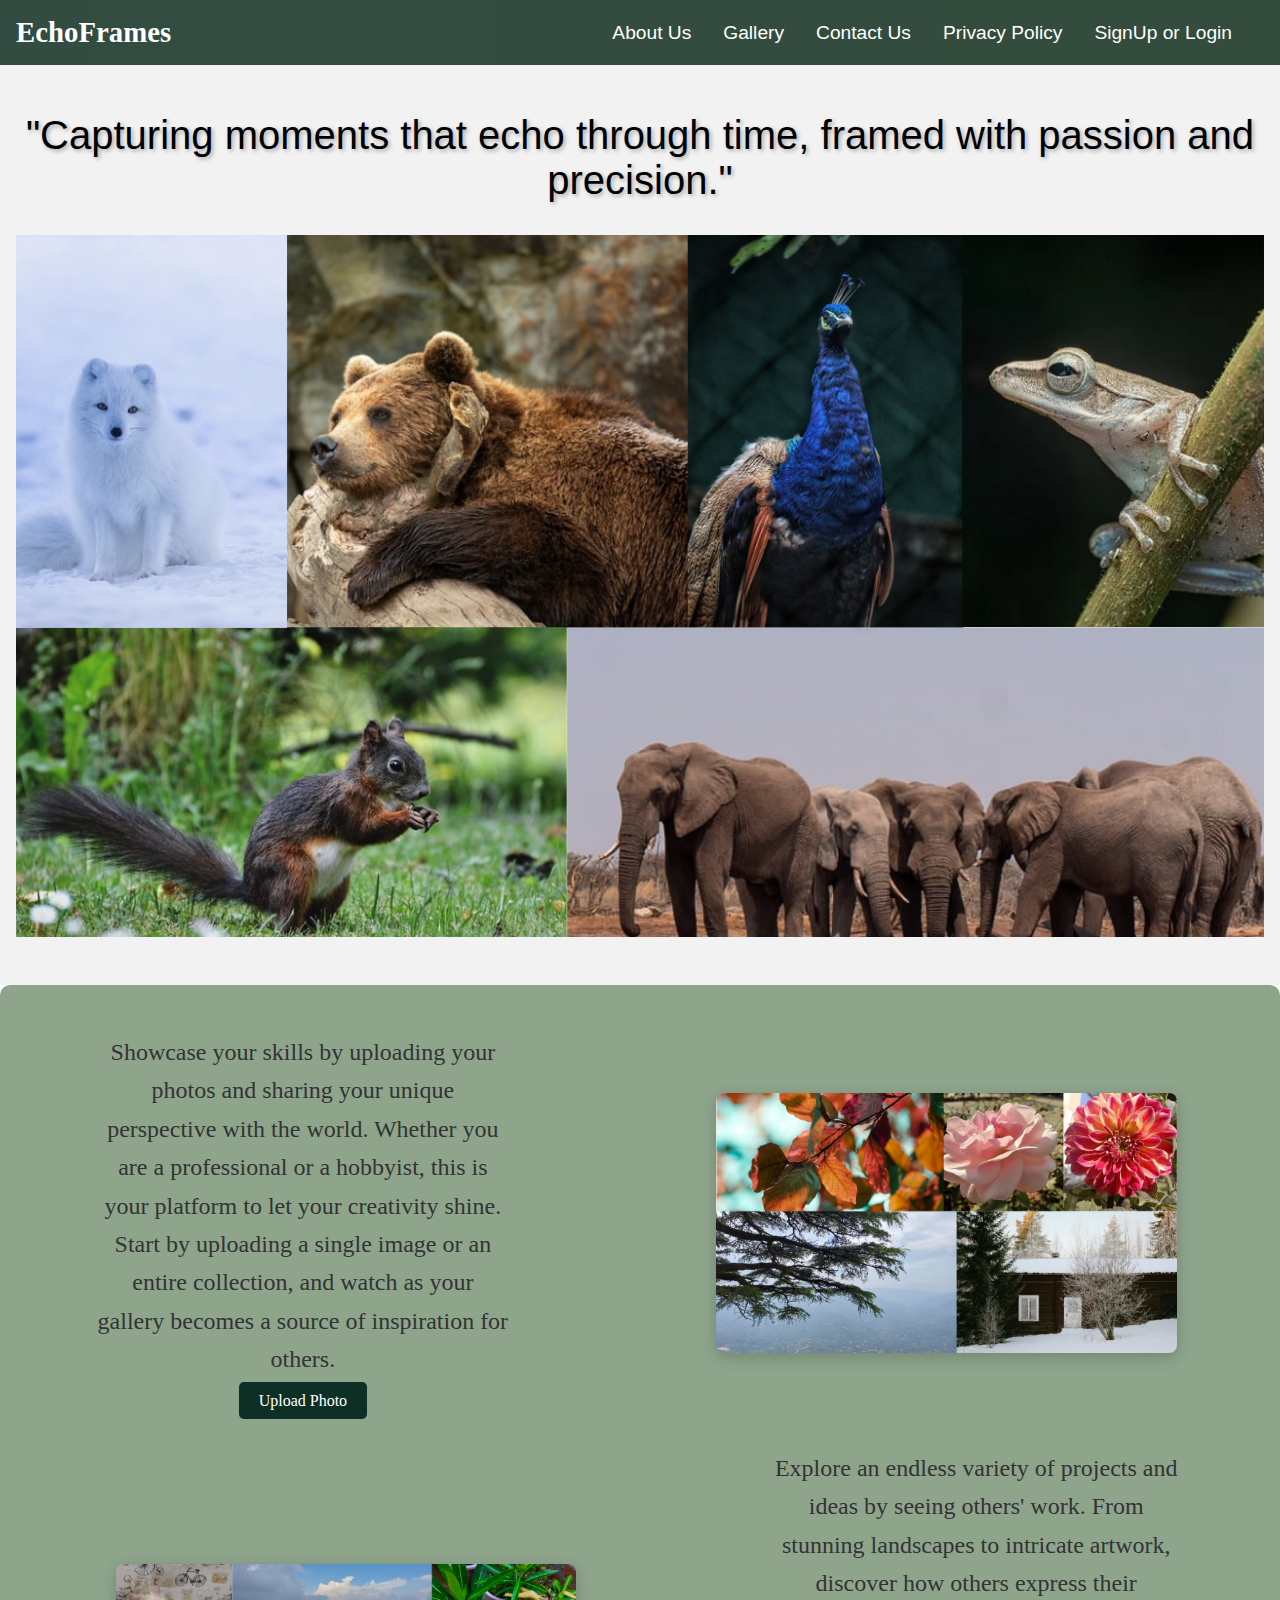
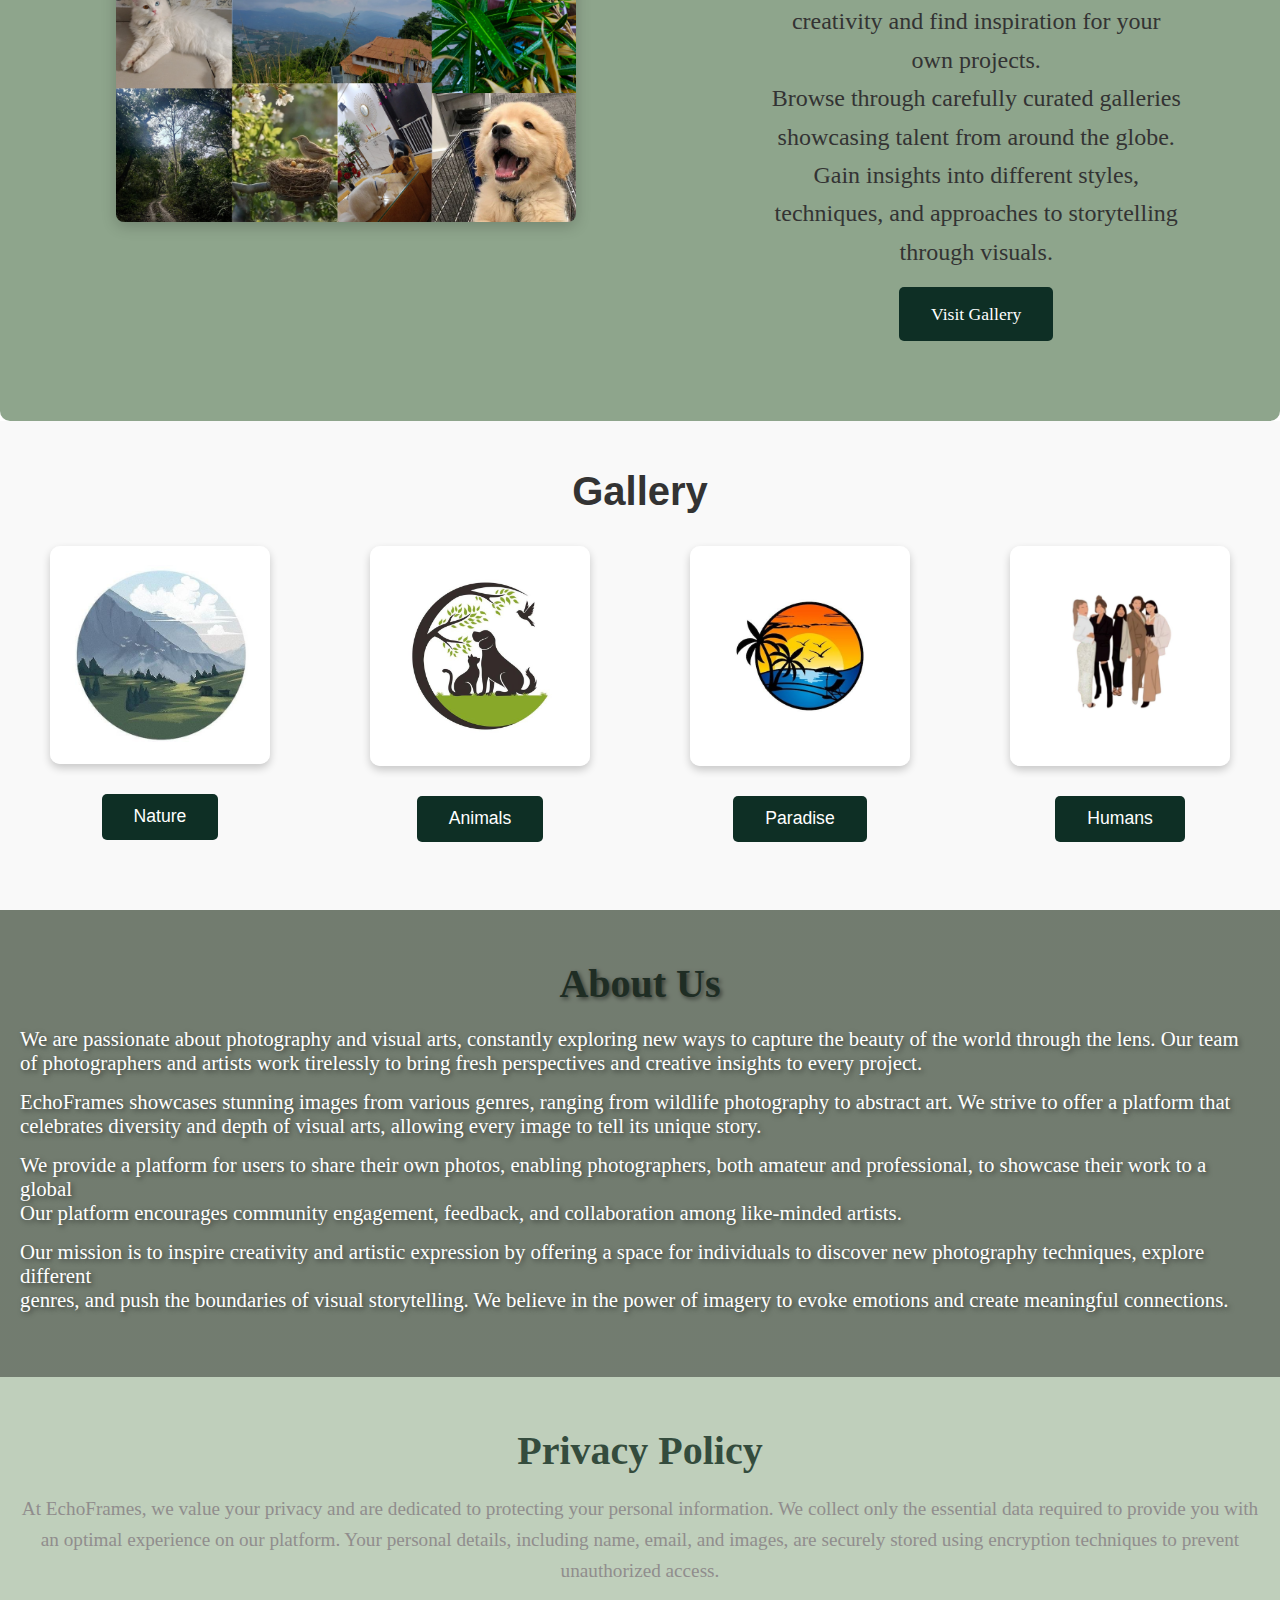
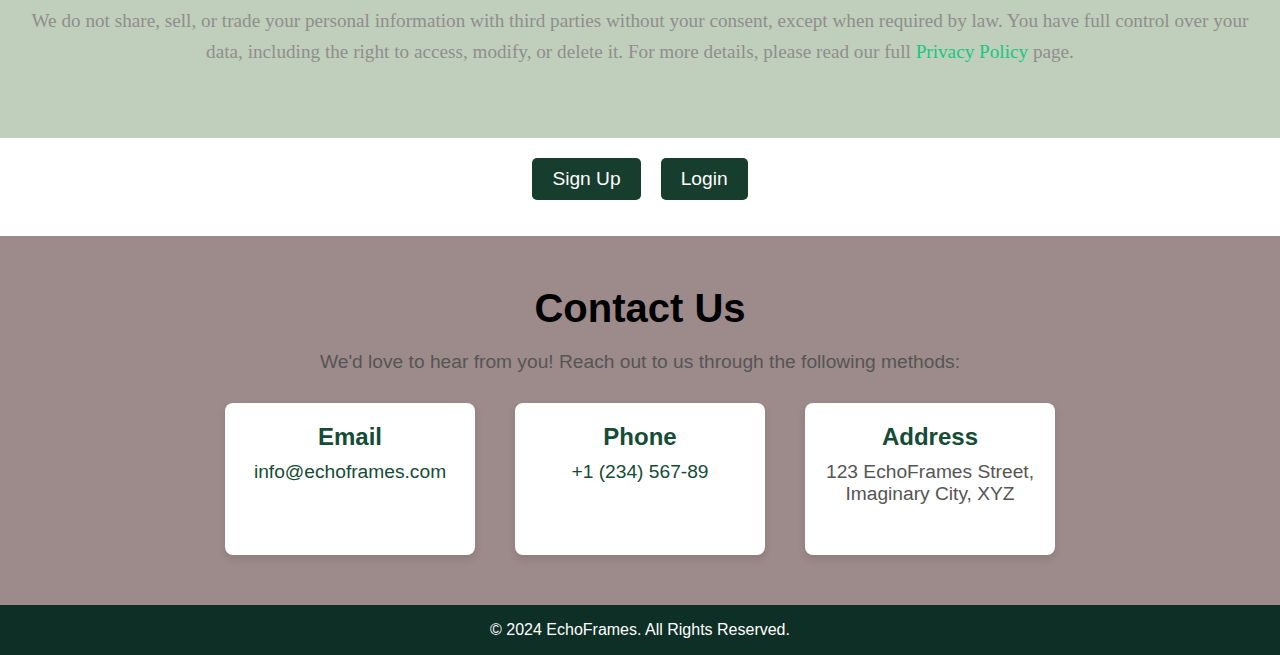
==== index.html @ 17840588 "Add all files for Photography Portfolio Website" ====
<!DOCTYPE html>
<html lang="en">
<head>
  <meta charset="UTF-8">
  <meta name="viewport" content="width=device-width, initial-scale=1.0">
  <title>EchoFrames</title>
  <link rel="stylesheet" href="styles.css">
</head>
<body>
  <header>
    <div class="logo">EchoFrames</div>
    <nav>
      <ul>
        <li><a href="#about">About Us</a></li>
        <li><a href="#gallery">Gallery</a></li>
        <li><a href="#contact">Contact Us</a></li>
        <li><a href="#privacy">Privacy Policy</a></li>
        <li><a href="#auth-buttons">SignUp or Login</a></li>
        
      </ul>
    </nav>
  </header>

  <section id="explore">
    <div class="explore-content">
      <blockquote class="quote">"Capturing moments that echo through time, framed with passion and precision."</blockquote>
    </div>
    <div class="slideshow">
      <img src="images/Animals.png" alt="Slideshow Image 1">
      <img src="images/humans.png" alt="Slideshow Image 2">
      <img src="images/nature.png" alt="Slideshow Image 3">
      <img src="images/skies.png" alt="Slideshow Image 4">
    </div>
  </section>

  
  

  <section id="tasks">
    <div class="task">
        <div class="task-text">
          <div class = "tasktext">
            <p>Showcase your skills by uploading your photos and sharing your unique perspective with the world. Whether you are a professional or a hobbyist, this is your platform to let your creativity shine.</p>
            <p>Start by uploading a single image or an entire collection, and watch as your gallery becomes a source of inspiration for others.</p>
            <label for="upload-photo" class="upload-btn">Upload Photo</label>
            <input type="file" id="upload-photo" accept="image/*" multiple style="display: none;">
          </div>
        </div>
        <div class="task-image">
            <img src="images/yourphotos.png" alt="Upload Photos">
        </div>
    </div>

    <div class="task reverse">
        <div class="task-text">
          <div class = "tasktext">
            <p>Explore an endless variety of projects and ideas by seeing others' work. From stunning landscapes to intricate artwork, discover how others express their creativity and find inspiration for your own projects.</p>
            <p>Browse through carefully curated galleries showcasing talent from around the globe. Gain insights into different styles, techniques, and approaches to storytelling through visuals.</p>
            <a href="#gallery" class="gallery-btn">Visit Gallery</a>
            </div>
        </div>
        <div class="task-image">
            <img src="images/othersphotos.png" alt="See Others' Projects">
        </div>
    </div>
</section>





  <section id="gallery">
    <h2>Gallery</h2>
    <div class="gallery-container">
      <div class="gallery-item">
    <img src="images/naturelogo.jpg" alt="Nature">
    <a href="nature.html" class="gallery-btn" target="_blank">Nature</a>
    </div>

      
      <div class="gallery-item">
        <img src="images/animals.jpg" alt="Animals">
        <a href="animals.html" class="gallery-btn" target="_blank">Animals</a>
      </div>
    
      <div class="gallery-item">
        <img src="images/paradise.jpg" alt="Skies and Stars">
        <a href="sky.html" class="gallery-btn" target="_blank">Paradise</a>
      </div>
    
      <div class="gallery-item">
        <img src="images/humans.jpg" alt="Human">
        <a href="humans.html" class="gallery-btn" target="_blank">Humans</a>
      </div>
    
      </div>
  </section>

  <section id="about">
    <h2>About Us</h2>
    <ul>
      <li>We are passionate about photography and visual arts, constantly exploring new ways to capture the beauty of the world through the lens. Our team of photographers and artists work tirelessly to bring fresh perspectives and creative insights to every project.</li>
      <li>EchoFrames showcases stunning images from various genres, ranging from wildlife photography to abstract art. We strive to offer a platform that celebrates diversity and depth of visual arts, allowing every image to tell its unique story.</li>
      <li>We provide a platform for users to share their own photos, enabling photographers, both amateur and professional, to showcase their work to a global <br> Our platform encourages community engagement, feedback, and collaboration among like-minded artists.</li>
      <li>Our mission is to inspire creativity and artistic expression by offering a space for individuals to discover new photography techniques, explore different <br> genres, and push the boundaries of visual storytelling. We believe in the power of imagery to evoke emotions and create meaningful connections.</li>

    </ul>
  </section>
  

  <section id="privacy">
    <h2>Privacy Policy</h2>
    <p>
      At EchoFrames, we value your privacy and are dedicated to protecting your personal information. We collect only the essential data required to provide you with an optimal experience on our platform. Your personal details, including name, email, and images, are securely stored using encryption techniques to prevent unauthorized access.
    </p>
    <p>
      We do not share, sell, or trade your personal information with third parties without your consent, except when required by law. You have full control over your data, including the right to access, modify, or delete it. For more details, please read our full <a href="privacypolicy.html">Privacy Policy</a> page.
    </p>
  </section>

  <section id="auth-buttons">
    <div class="button-container">
      <a href="signup.html" class="auth-btn">Sign Up</a>
      <a href="login.html" class="auth-btn">Login</a>
    </div>
  </section>
  <br>
  <br>

  
  <section id="contact">
    <h2>Contact Us</h2>
    <p>We'd love to hear from you! Reach out to us through the following methods:</p>
    <div class="contact-info">
      <div class="contact-item">
        <h3>Email</h3>
        <p><a href="mailto:info@echoframes.com">info@echoframes.com</a></p>
      </div>
      <div class="contact-item">
        <h3>Phone</h3>
        <p><a href="tel:+123456789">+1 (234) 567-89</a></p>
      </div>
      <div class="contact-item">
        <h3>Address</h3>
        <p>123 EchoFrames Street, Imaginary City, XYZ</p>
      </div>
    </div>
  </section>

  <footer>
    <p>&copy; 2024 EchoFrames. All Rights Reserved.</p>
  </footer>
</body>
</html>
---- styles.css ----
* {
  margin: 0;
  padding: 0;
  box-sizing: border-box;
}

body {
  font-family: Arial, sans-serif;
}

header {
  background: linear-gradient(to right, #334c42, #344C3D); 
  padding: 1rem;
  display: flex;
  justify-content: space-between;
  align-items: center;
}


header .logo {
  font-size: 1.8rem;
  font-weight: bold;
  font-family: Georgia, 'Times New Roman', Times, serif;
  color: white;
}

header nav ul {
  display: flex;
  list-style: none;
}

header nav ul li {
  margin-right: 2rem;
}

header nav ul li a {
  text-decoration: none;
  color: white;
  font-size: 1.2rem;
}


header nav ul li a:hover {
  text-decoration: underline; 
  text-decoration-color: blue; 
  color: blue; 
}

#explore {
  text-align: center;
  background-color: #f2f2f2;
  padding: 3rem 1rem;
}

.quote {
  font-family: 'Bebas Neue', sans-serif;
  /* font-weight: bold; */
  font-size: 2.5rem;
  margin-bottom: 2rem;
  /* font-family: "Lucida Handwriting", cursive; */
  font-family: 'Gill Sans', 'Gill Sans MT', Calibri, 'Trebuchet MS', sans-serif;
/* font-style: italic; */
  text-shadow: 2px 2px 4px rgba(0, 0, 0, 0.3);
}


.explore-btn {
  padding: 1rem 3rem;
  background-color: #34f1a6;
  color: white;
  font-size: 1.2rem;
  border: none;
  cursor: pointer;
  border-radius: 5px;
  transition: background-color 0.3s;
}

.explore-btn:hover {
  background-color: #8EA58C;
}

.slideshow {
  display: flex;
  overflow: hidden;
  margin-top: 2rem;
  position: relative;
}

.slideshow img {
  width: 100%;
  flex-shrink: 0; 
  animation: slideshow 16s infinite;
}

@keyframes slideshow {
  0% { transform: translateX(0); }
  25% { transform: translateX(-100%); }
  50% { transform: translateX(-200%); }
  75% { transform: translateX(-300%); }
  100% { transform: translateX(0); }
}



#about {
  padding: 50px 20px;
  background: linear-gradient(to bottom right, #BFCFBA, #BFCFBB);
  position: relative;
  color: white; 
}

#about h2 {
  font-size: 2.5em;
  margin-bottom: 20px;
  text-align: center;
  color: #344C3D;
  font-weight: bold;
  font-family: Georgia, 'Times New Roman', Times, serif;
  text-shadow: 2px 2px 4px rgba(0, 0, 0, 0.5); 
}

#about ul {
  list-style-type: none;
  padding-left: 0;
  margin-top: 20px;
}

#about ul li {
  margin-bottom: 15px;
  font-family: Georgia, 'Times New Roman', Times, serif;
  font-size: 1.2em;
  text-align: left;
  position: relative; 
  z-index: 1; 
}

#about::before {
  content: '';
  position: absolute;
  top: 0;
  left: 0;
  width: 100%;
  height: 100%;
  background: rgba(0, 0, 0, 0.4); 
  z-index: 0; 
}

#about ul li {
  color: white;
  font-size: 1.3em; 
  text-shadow: 2px 2px 5px rgba(0, 0, 0, 0.5); 
}

#about ul li:hover {
  color: #000000; 
  transform: scale(1.05) translateX(25px); 
  transition: 0.3s ease-in-out;
}




#privacy {
  padding: 50px 20px;
  background-color: #BFCFBB; 
  color: #333;
  text-align: center;
}

#privacy h2 {
  font-size: 2.5em;
  margin-bottom: 20px;
  color: #344C3D; 
  font-family: Georgia, 'Times New Roman', Times, serif;
}

#privacy p {
  font-size: 1.2em;
  line-height: 1.6;
  margin-bottom: 20px;
  color: #908d8d;
  font-family: Georgia, 'Times New Roman', Times, serif;
  transition: color 0.3s ease;
}

#privacy p:hover {
  color: #000000; 
}

#privacy a {
  color: #18c77e; 
  text-decoration: none;
}

#privacy a:hover {
  text-decoration: underline;
}


@media (max-width: 768px) {
  #privacy h2 {
    font-size: 2em;
  }

  #privacy p {
    font-size: 1em;
  }
}



#gallery {
  padding: 50px 20px;
  background-color: #f9f9f9;
}

#gallery h2 {
  font-size: 2em;
  margin-bottom: 20px;
  color: #333;
  text-align: center; 
}

.gallery-item {
  text-align: center;
  margin-bottom: 20px;
}

.gallery-item img {
  max-width: 80%;
  height: auto;
  border-radius: 10px;
  margin-bottom: 10px;
  box-shadow: 0 4px 8px rgba(0, 0, 0, 0.1);
  transition: transform 0.3s ease, box-shadow 0.3s ease; 
}

.gallery-item img:hover {
  transform: scale(1.1); 
  box-shadow: 0 6px 12px rgba(0, 0, 0, 0.2); 
}



.gallery-btn {
  display: inline-block;
  background-color: #333;
  color: white;
  text-decoration: none;
  padding: 10px 20px;
  font-size: 1em;
  border-radius: 5px;
  transition: background-color 0.3s, transform 0.2s;
}

.gallery-btn:hover {
  background-color: #555;
  transform: scale(1.05);
}


#contact {
  padding: 50px 20px;
  background-color: #fff;
}

#contact h2 {
  font-size: 2em;
  margin-bottom: 20px;
  color: #333;
}

#contact form {
  max-width: 600px;
  margin: 0 auto;
}

#contact form label {
  display: block;
  font-weight: bold;
  margin-bottom: 5px;
  color: #333;
}

#contact form input, #contact form textarea {
  width: 100%;
  padding: 10px;
  margin-bottom: 20px;
  border: 1px solid #ccc;
  border-radius: 5px;
  font-size: 1em;
}

#contact form button {
  background-color: #333;
  color: white;
  border: none;
  padding: 10px 20px;
  cursor: pointer;
  font-size: 1em;
  border-radius: 5px;
  transition: background-color 0.3s;
}

#contact form button:hover {
  background-color: #555;
}

#tasks {
  display: flex;
  flex-direction: column;
  padding: 3rem 1rem;
  background-color: #8EA58C; 
  border-radius: 10px; 
}

.tasktext{
  align-items: center;
  text-align: center;
}

.task {
  display: flex;
  justify-content: space-between;
  margin-bottom: 2rem;
  align-items: center; 
  gap: 1rem; 
}

.task-text {
  width: 70%; 
  font-size: 1.5em;
  line-height: 1.6;
  color: #333;
  font-family: Cambria, Cochin, Georgia, Times, 'Times New Roman', serif;
  /* font-family: Georgia, 'Times New Roman', Times, serif; */
  margin-left: 5rem;
  margin-right: 5rem;
}
.task-text:hover {
  color: #ffffff; 
  transform: scale(1.0);
  text-shadow: 2px 2px 8px rgba(0, 0, 0, 0.3); 
  transition: 0.3s ease-in-out; 
}

.task-image img {
  width: 70%; 
  border-radius: 8px;
  box-shadow: 0 4px 15px rgba(0, 0, 0, 0.2); 
  transition: transform 0.3s ease, box-shadow 0.3s ease; 
}

.task-image img:hover {
  transform: scale(1.1); 
  box-shadow: 0 6px 20px rgba(0, 0, 0, 0.4); 
}


.task:nth-child(1) .task-image img {
  margin-left: 110px;

}
.task:nth-child(2) .task-image img {
  margin-left: 100px; 
  
}


.task.reverse .task-text {
  order: 2;
}

@media screen and (max-width: 768px) {
  .task {
    flex-direction: column;
    align-items: center;
    text-align: center;
    gap: 1rem; 
  }

  .task-text,
  .task-image {
    width: 90%;
  }

  .task-image img {
    width: 90%; 
    margin-left: 0; 
  }
}

.upload-btn {
  background-color: #0e2f25;
  color: white;
  padding: 10px 20px;
  font-size: 16px;
  border: none;
  border-radius: 5px;
  cursor: pointer;
  transition: background-color 0.3s ease;
  margin-top: 15px;
}

.upload-btn:hover {
  background-color: #738A6E;
}


.gallery-btn {
  margin-top: 1rem;
  padding: 0.8rem 2rem;
  background-color: #0e2f25;
  color: #fff;
  border: none;
  font-size: 1.1rem;
  cursor: pointer;
  border-radius: 5px;
  
  transition: background-color 0.3s;
}


#gallery {
  padding: 3rem 1rem;
  text-align: center;
  background-color: #f9f9f9;
  background-image: url('gallery-background.jpg'); 
  background-size: cover;
  background-position: center;
}

#gallery h2 {
  font-size: 2.5rem;
  margin-bottom: 2rem;
}

.gallery-container {
  display: flex;
  justify-content: space-around;
  gap: 2rem;
  flex-wrap: wrap;
}

.gallery-item {
  width: 22%;
  text-align: center;
}

.gallery-item img {
  width: 100%;
  height: auto;
  border-radius: 10px;
  box-shadow: 0 4px 8px rgba(0, 0, 0, 0.2);
}



.gallery-btn:hover {
  background-color: #738A6E;
}

@media screen and (max-width: 768px) {
  .gallery-item {
    width: 45%;
  }
}

@media screen and (max-width: 480px) {
  .gallery-item {
    width: 100%;
  }
}


#auth-buttons {
  text-align: center;
  margin-top: 20px;
}


.button-container {
  display: flex;
  justify-content: center;
  gap: 20px;
}

.auth-btn {
  padding: 10px 20px;
  font-size: 1.2em;
  background-color: #173d2e;
  color: white;
  text-decoration: none;
  border-radius: 5px;
  border: none;
  transition: background-color 0.3s;
}


.auth-btn:hover {
  background-color: #173d2e;
}

#contact {
  padding: 50px 20px;
  background-color: #9d8a8a; 
  text-align: center;
}

#contact h2 {
  font-size: 2.5em;
  margin-bottom: 20px;
  color: #000000; 
}

#contact p {
  font-size: 1.2em;
  margin-bottom: 30px;
  color: #555; 
}

.contact-info {
  display: flex;
  justify-content: center;
  gap: 40px;
  flex-wrap: wrap;
}

.contact-item {
  background-color: #fff; 
  padding: 20px;
  border-radius: 8px;
  box-shadow: 0 4px 8px rgba(0, 0, 0, 0.1);
  width: 250px;
}

.contact-item h3 {
  font-size: 1.5em;
  color: #144c35;
  margin-bottom: 10px;
}

.contact-item p {
  font-size: 1.2em;
  color: #555;
}

.contact-item a {
  color: #144c35;
  text-decoration: none;
}

.contact-item a:hover {
  text-decoration: underline;
}


footer {
  background-color: #0e2f25;
  padding: 1rem;
  text-align: center;
  color: white;
}

footer p {
  font-size: 1rem;
}
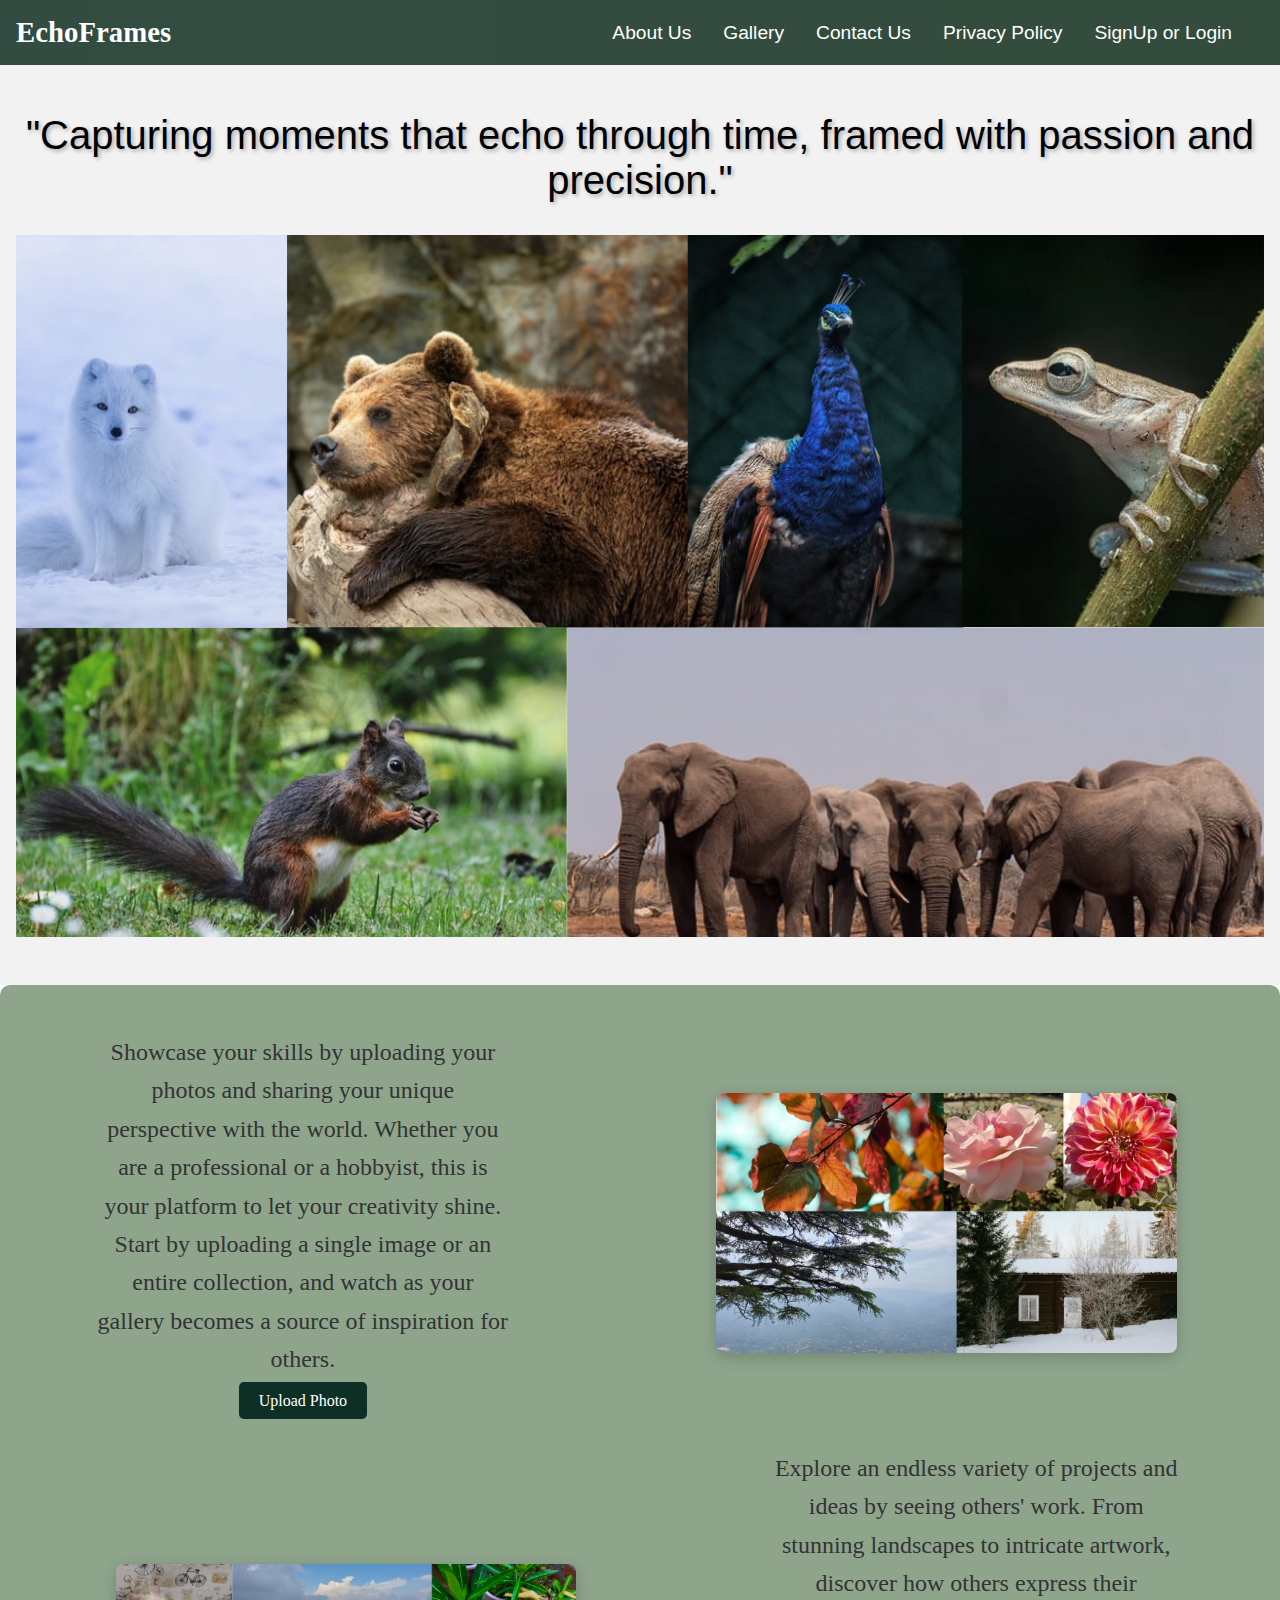
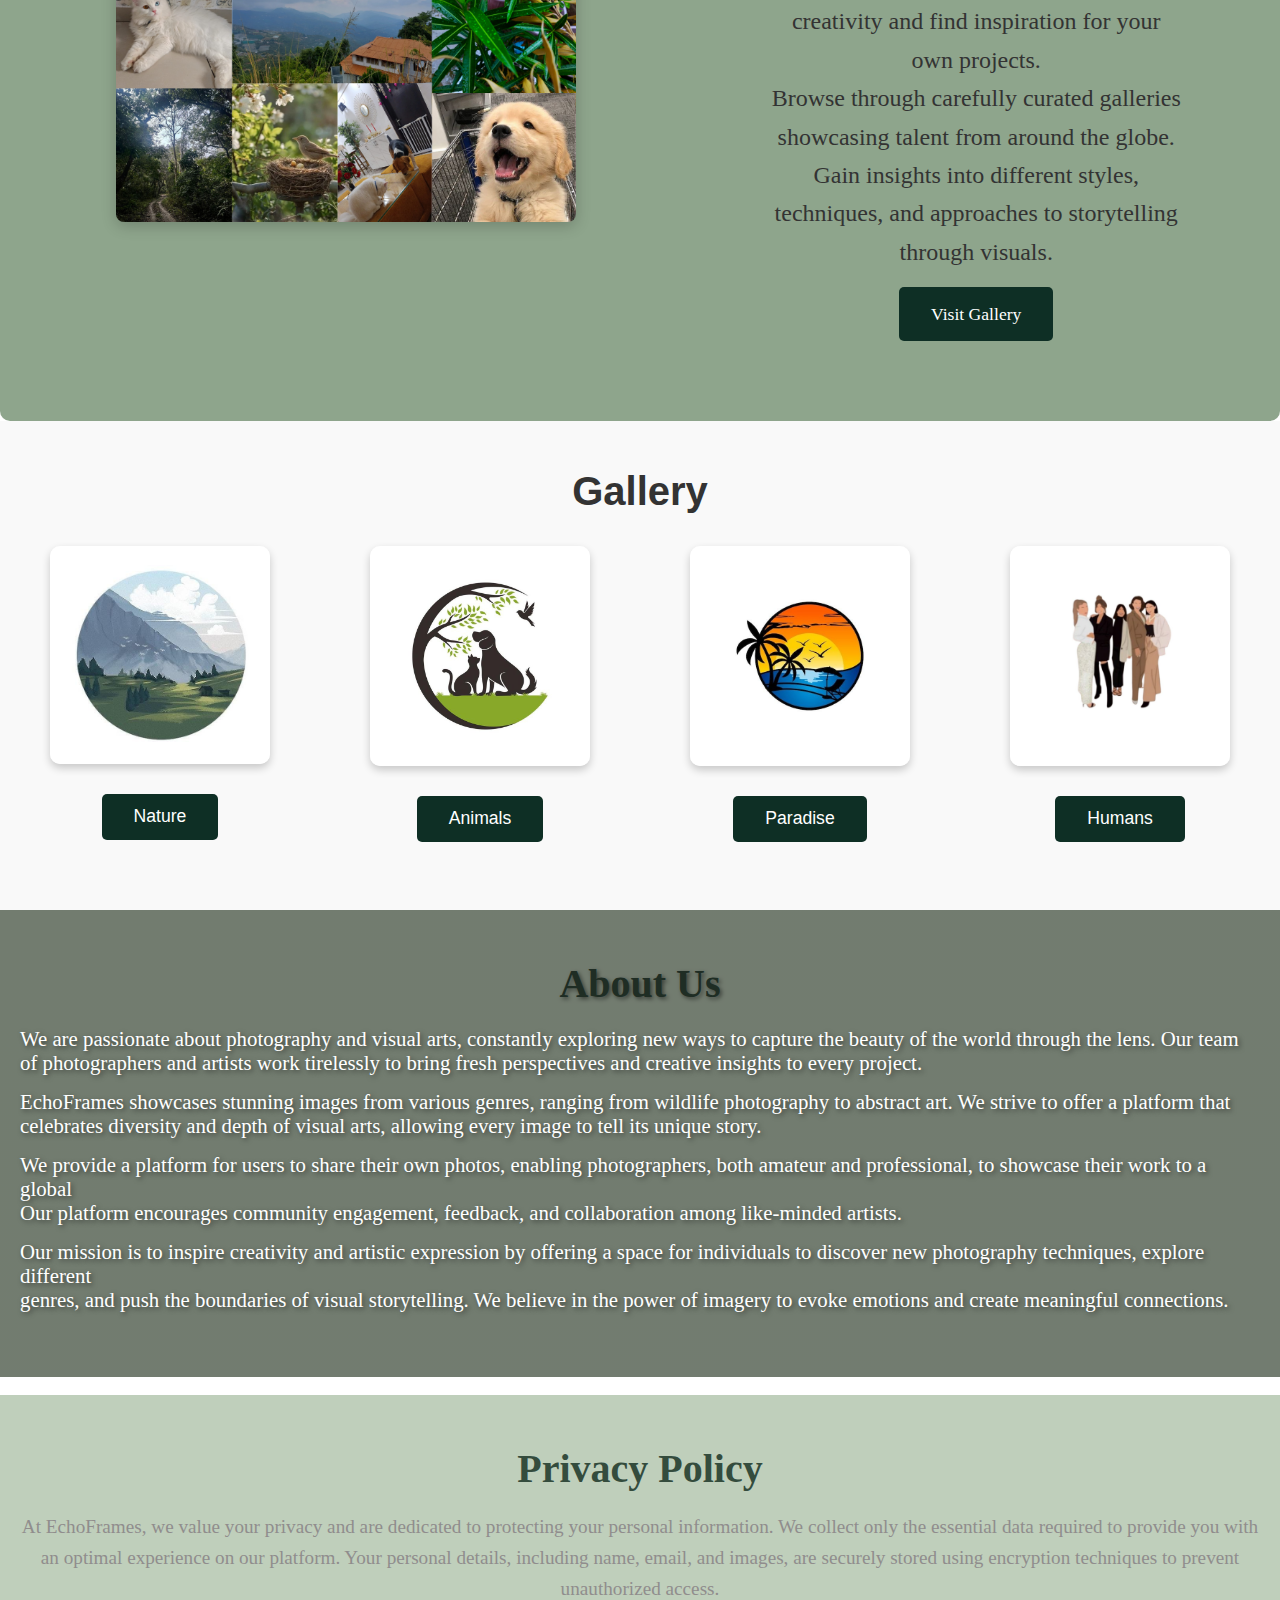
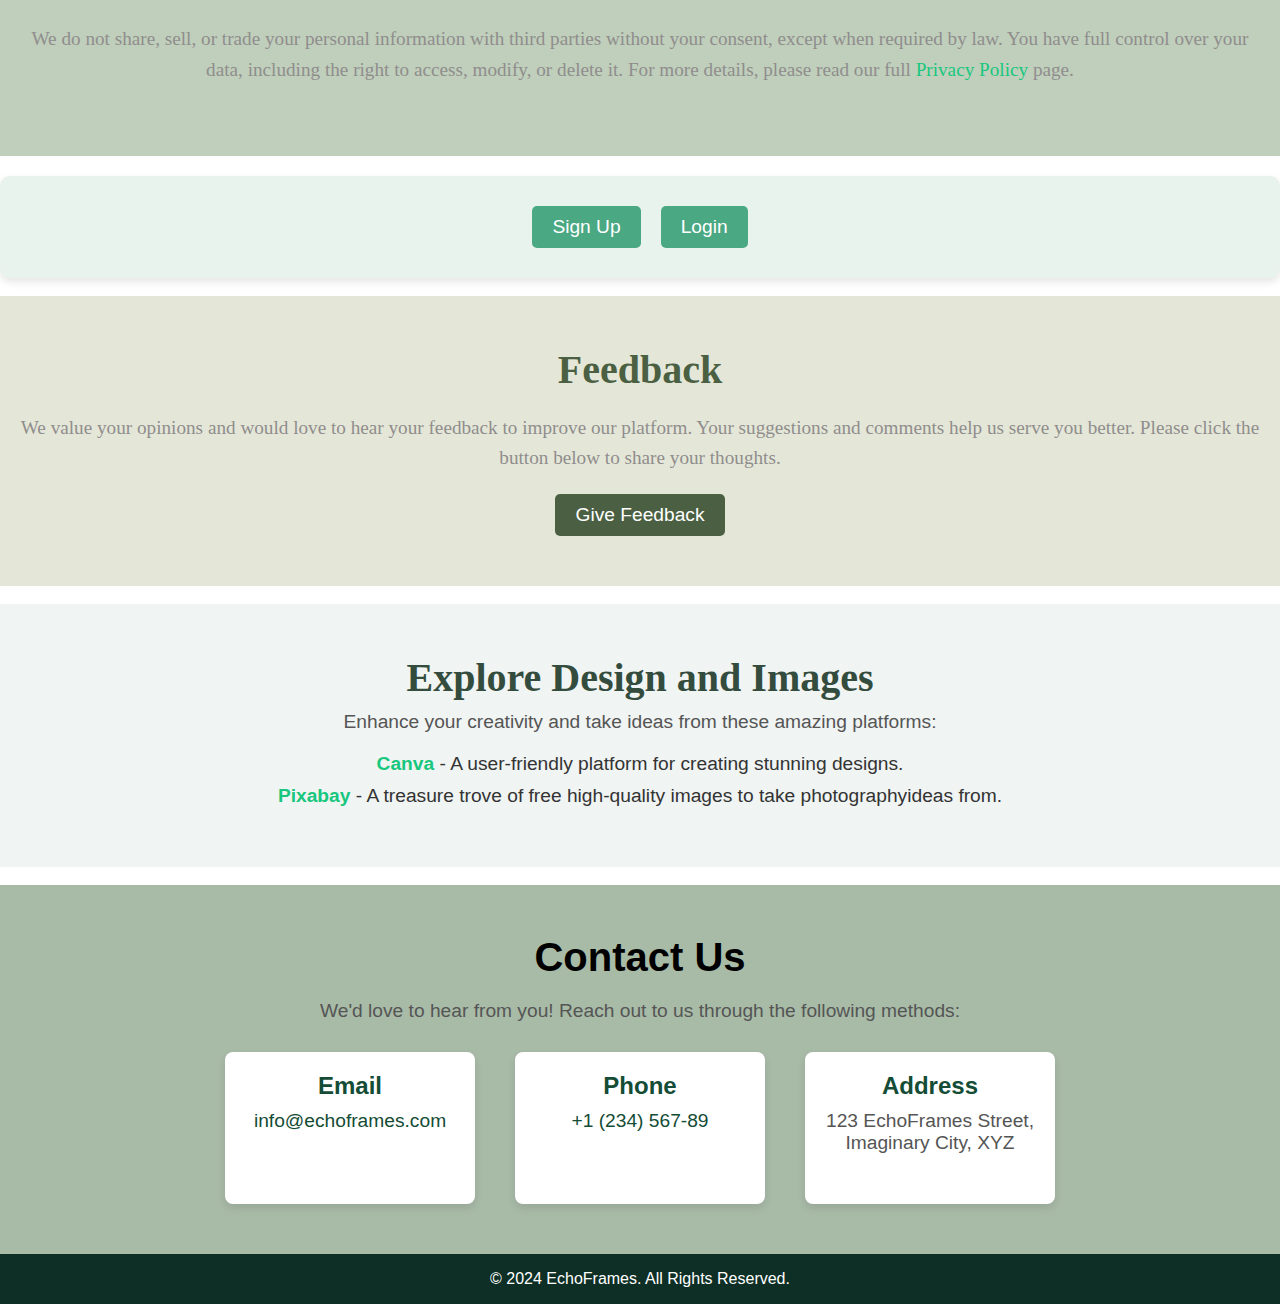
==== commit 78084b61: "Added updates to repo" ====
--- a/index.html
+++ b/index.html
@@ -107,7 +107,7 @@
     </ul>
   </section>
   
-
+<br>
   <section id="privacy">
     <h2>Privacy Policy</h2>
     <p>
@@ -125,9 +125,31 @@
     </div>
   </section>
   <br>
-  <br>
+  
 
-  
+  <section id="feedback">
+    <h2>Feedback</h2>
+    <p>
+      We value your opinions and would love to hear your feedback to improve our platform. Your suggestions and comments help us serve you better. Please click the button below to share your thoughts.
+    </p>
+    <div class="button-container">
+      <a href="feedback.html" class="auth-btn">Give Feedback</a>
+    </div>
+  </section>
+<br>
+  <section id="resources">
+  <h2>Explore Design and Images</h2>
+  <p>Enhance your creativity and take ideas from these amazing platforms:</p>
+  <ul>
+    <li>
+      <a href="https://www.canva.com" target="_blank" rel="noopener noreferrer">Canva</a> - A user-friendly platform for creating stunning designs.
+    </li>
+    <li>
+      <a href="https://www.pixabay.com" target="_blank" rel="noopener noreferrer">Pixabay</a> - A treasure trove of free high-quality images to take photographyideas from.
+    </li>
+  </ul>
+</section>
+<br>
   <section id="contact">
     <h2>Contact Us</h2>
     <p>We'd love to hear from you! Reach out to us through the following methods:</p>
--- a/styles.css
+++ b/styles.css
@@ -207,6 +207,44 @@
   }
 }
 
+#feedback {
+  padding: 50px 20px;
+  background-color: #E4E7D8; 
+  color: #333;
+  text-align: center;
+}
+
+#feedback h2 {
+  font-size: 2.5em;
+  margin-bottom: 20px;
+  color: #4B6043; 
+  font-family: Georgia, 'Times New Roman', Times, serif;
+}
+
+#feedback p {
+  font-size: 1.2em;
+  line-height: 1.6;
+  margin-bottom: 20px;
+  color: #908d8d;
+  font-family: Georgia, 'Times New Roman', Times, serif;
+}
+
+#feedback .button-container {
+  margin-top: 20px;
+}
+
+#feedback .auth-btn {
+  padding: 10px 20px;
+  background-color: #4B6043;
+  color: #fff;
+  text-decoration: none;
+  border-radius: 5px;
+  transition: background-color 0.3s ease;
+}
+
+#feedback .auth-btn:hover {
+  background-color: #15a965;
+}
 
 
 #gallery {
@@ -256,6 +294,47 @@
 .gallery-btn:hover {
   background-color: #555;
   transform: scale(1.05);
+}
+#resources {
+  padding: 50px 20px;
+  background-color: #F0F4F3;
+  text-align: center;
+}
+
+#resources h2 {
+  font-size: 2.5em;
+  margin-bottom: 10px;
+  color: #344C3D;
+  font-family: Georgia, 'Times New Roman', Times, serif;
+}
+
+#resources p {
+  font-size: 1.2em;
+  margin-bottom: 20px;
+  color: #555;
+}
+
+#resources ul {
+  list-style: none;
+  padding: 0;
+}
+
+#resources li {
+  margin-bottom: 10px;
+  font-size: 1.2em;
+  color: #333;
+}
+
+#resources a {
+  color: #18C77E;
+  text-decoration: none;
+  font-weight: bold;
+  transition: color 0.3s ease;
+}
+
+#resources a:hover {
+  color: #15A965;
+  text-decoration: underline;
 }
 
 
@@ -476,9 +555,11 @@
 #auth-buttons {
   text-align: center;
   margin-top: 20px;
-}
-
-
+  padding: 30px 20px;
+  background-color: #E9F3ED; 
+  border-radius: 10px; 
+  box-shadow: 0px 4px 8px rgba(0, 0, 0, 0.1);
+}
 .button-container {
   display: flex;
   justify-content: center;
@@ -488,7 +569,7 @@
 .auth-btn {
   padding: 10px 20px;
   font-size: 1.2em;
-  background-color: #173d2e;
+  background-color: #4aa883; 
   color: white;
   text-decoration: none;
   border-radius: 5px;
@@ -496,14 +577,14 @@
   transition: background-color 0.3s;
 }
 
-
 .auth-btn:hover {
-  background-color: #173d2e;
-}
+  background-color: #14542a; 
+}
+
 
 #contact {
   padding: 50px 20px;
-  background-color: #9d8a8a; 
+  background-color: #a3b7a2f1; 
   text-align: center;
 }
 
